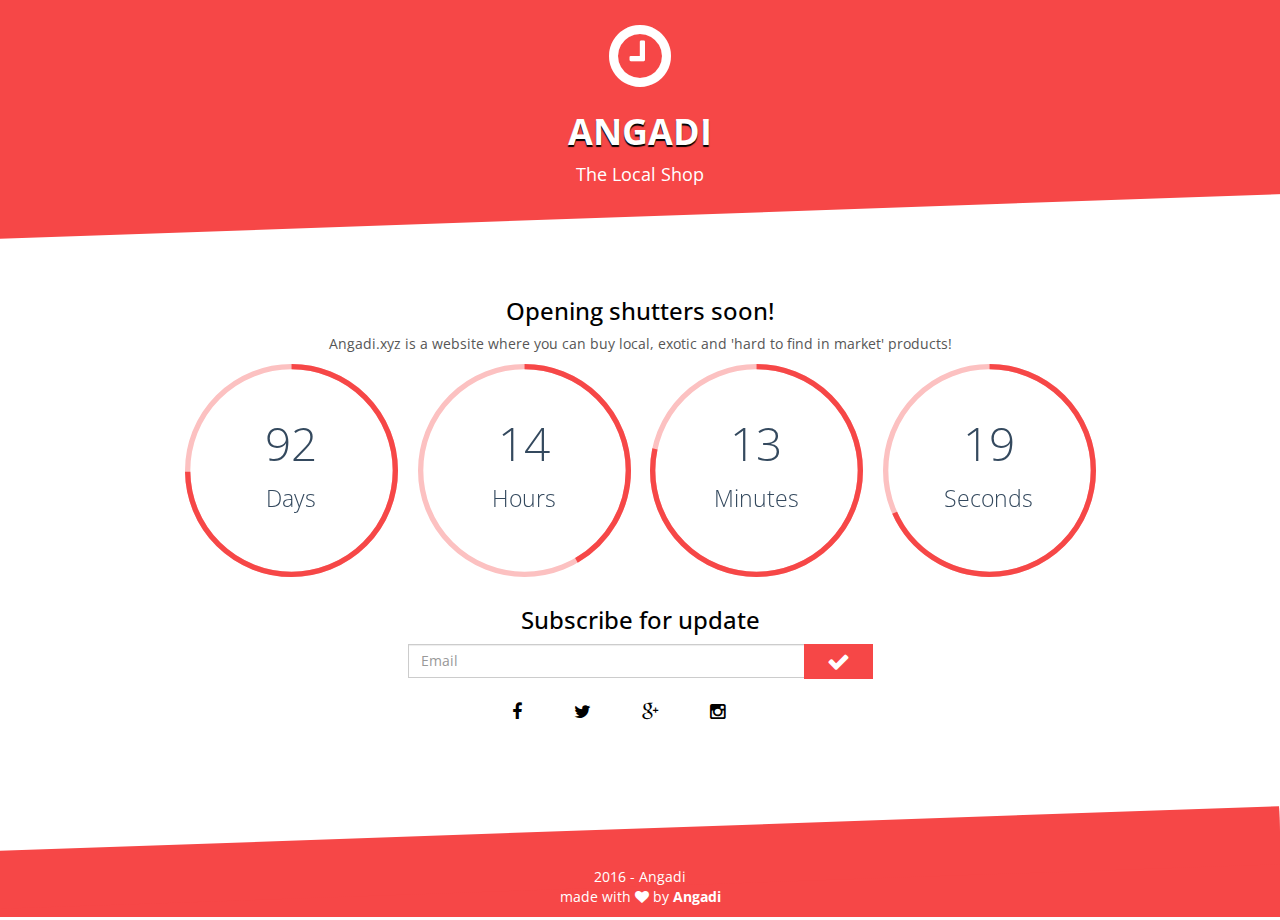
==== index.html @ 6057f54f "no message" ====
<!DOCTYPE html>
<html lang="en" class="no-js">

<head>
    <meta charset="UTF-8" />
    <meta http-equiv="X-UA-Compatible" content="IE=edge,chrome=1">
    <meta name="viewport" content="width=device-width, initial-scale=1.0">
    <title>Angadi - The local shop - is coming soon!</title>
    <meta name="description" content="Angadi.xyz is a website where you can buy local, exotic and 'hard to find in market' products!" />
    <meta name="keywords" content="Angadi, buy local products, buy malnad products, home made products" />
    <meta name="author" content="sharathdt" />

    <link rel="stylesheet" type="text/css" href="css/font-awesome.min.css" />
    <link rel="stylesheet" type="text/css" href="css/bootstrap.min.css" />
    <link rel="stylesheet" type="text/css" href="css/style.css" />
    <link rel="stylesheet" type="text/css" href="css/jquery.classycountdown.min.css" />

    <script src="https://ajax.googleapis.com/ajax/libs/jquery/1.11.3/jquery.min.js"></script>
    <script src="js/jquery.classycountdown.min.js"></script>
    <script src="js/jquery.knob.js"></script>
    <script src="js/jquery.throttle.js"></script>

</head>

<body>
    <header>
        <section class="color">
            <div class="container">
                <div class="row">
                    <div class="col-xs-12">
                        <h1><i class="fa fa-clock-o" style="color:white"></i></h1>
                        <h2>Angadi</h2>
                        <p>The Local Shop
                        </p>
                    </div>
                </div>
            </div>
        </section>
    </header>
    <section class="ss-style-doublediagonal main-content">
        <div class="container">
            <div class="row">
                <div class="col-sm-12 text-center">
                    <h3>Opening shutters soon!</h3>
                    <p>Angadi.xyz is a website where you can buy local, exotic and 'hard to find in market' products!</p>
                </div>
            </div>

            <div class="row">
                <div class="col-sm-12">

                    <div class="countdown"></div>

                </div>
            </div>

            <div class="row">
                <div class="col-sm-12">
                    <h3>Subscribe for update</h3>
                    <form id="formaction" method="post">
                    <div class="input-group">
                       
                        <input type="email" name="_replyto" class="form-control" placeholder="Email">
                        <input type="text" name="_gotcha" style="display:none" />
                        <input type="hidden" name="_next" value="http://angadi.xyz/thank-you.html" />
                        <span class="input-group-btn">
                            <button class="btn btn-danger" type="submit"><i class="fa fa-check"></i></button>
                        </span>
                        
                    </div>
                    </form>
                    <script>
    var contactform =  document.getElementById('formaction');
    contactform.setAttribute('action', '//formspree.io/' + 'info' + '@' + 'dxartist' + '.' + 'com');
</script>
                    <br>
                    <ul class="list-unstyled list-inline">
                        <li><a href="#"><i class="fa fa-facebook"></i></a>
                        </li>
                        <li><a href="#"><i class="fa fa-twitter"></i></a>
                        </li>
                        <li><a href="#"><i class="fa fa-google-plus"></i></a>
                        </li>
                        <li><a href="#"><i class="fa fa-instagram"></i></a>
                        </li>

                    </ul>
                </div>
            </div>
        </div>
    </section>

    <section class="footer">
        <div class="container">
            <div class="row">
                <div class="col-xs-12 text-center">
                    <p>2016 - Angadi</p>

                    <P>made with <i class="fa fa-heart"></i> by
                        <a target="_blank" href="http://angadi.xyz">Angadi</a>
                    </P>
                </div>
            </div>
        </div>
    </section>




    <script>
        $('.countdown').ClassyCountdown({
            theme: "red",
            end: $.now() + 8000000
        });
    </script>
    
    
</body>

</html>
---- css/style.css ----
@import url(https://fonts.googleapis.com/css?family=Open+Sans:400,800);
*,
*:after,
*::before {
    box-sizing: border-box;
}
/* General styles and layout */

body {
    background: white;
    color: black;
    font-family: 'Open Sans', Arial, sans-serif;
    max-width: 100%;
    overflow-x: hidden;
}

.container {
    overflow: hidden;
    /* we don't want the pseudo-elements sticking out */
    
    max-width: 960px;
}

.container svg {
    display: block;
}

section {
    position: relative;
    background: #2980b9;
    color: #000;
    text-align: center;
}
/*** Individual section styles and separators ***/
/* Common style for pseudo-elements */

section::before,
section::after {
    position: absolute;
    content: '';
    pointer-events: none;
}

header section {
    min-height: 250px;
}

header h1 {
    margin-bottom: 0px;
}

header i.fa {
    font-size: 2em;
    color: : rga(1, 1, 1) !important;
}

header h2 {
    font-family: 'Open Sans';
    font-weight: 800;
    color: white;
    text-transform: uppercase;
    font-weight: bold;
    font-size: 36px;
    text-shadow: 0px 2px 1px rgba(0, 0, 0, 1);
}

header p {
    font-family: 'Open Sans';
    font-size: 18px;
    text-transform: capitalize;
    color: white;
}

.color {
    background-color: #f64747
}

.ss-style-doublediagonal {
    z-index: 1;
    padding-top: 2em;
    background: white;
}

.ss-style-doublediagonal::before,
.ss-style-doublediagonal::after {
    top: 0;
    left: -25%;
    z-index: -1;
    width: 150%;
    height: 75%;
    background: white;
    -webkit-transform: rotate(-2deg);
    -ms-transform: rotate(-2deg);
    transform: rotate(-2deg);
    -webkit-transform-origin: 0 0;
    -ms-transform-origin: 0 0;
    transform-origin: 0 0;
}

.ss-style-doublediagonal::before {
    height: 50%;
    background: white;
    -webkit-transform: rotate(-2deg);
    -ms-transform: rotate(-2deg);
    transform: rotate(-2deg);
    -webkit-transform-origin: 3% 0;
    -ms-transform-origin: 3% 0;
    transform-origin: 3% 0;
}

section.main-content p {
    color: #565656;
    max-width: 70%;
    margin: 0 auto;
}

section.main-content .input-group {
    max-width: 50%;
    margin: 0 auto;
}

@media screen and (max-width: 768px) {
    section.main-content .input-group {
        max-width: 90%;
        margin: 0 auto;
    }
}

section.main-content .btn-danger {
    background-color: #f64747;
    min-width: 69px;
    font-size: 23px;
    padding: 0;
    border-color: #f64747;
    border-top-right-radius: 0px;
    border-bottom-right-radius: 0px;
}

section.main-content .btn-danger:hover {
    background-color: #464646;
    border-color: #464646;
    color: #f64747;
}

section.main-content .form-control {
    border-top-left-radius: 0px;
    border-bottom-left-radius: 0px;
}

section.main-content .form-control:focus {
    border-color: #FF0000;
    box-shadow: inset 0 1px 1px rgba(0, 0, 0, 0.075), 0 0 8px rgba(255, 0, 0, 0.2);
}

section.main-content ul li {
    margin-right: 4%;
}

section.main-content ul li a {
    color: black;
    font-size: 18px;
}

section.main-content ul li a:hover {
    color: dimgray;
    font-size: 18px;
}

section.footer p {
    margin-bottom: 0;
}

section.footer p a {
    text-decoration: none;
    color: white;
    font-weight: bold;
}

.footer {
    z-index: 1;
    margin-top: 10%;
    padding-top: 5px;
    background: #f64747;
    color: white;
    padding-bottom: 10px;
}

.footer::before,
.footer::after {
    top: 0;
    left: -25%;
    z-index: -1;
    width: 125%;
    height: 105%;
    background: #f64747;
    -webkit-transform: rotate(-2deg);
    -ms-transform: rotate(-2deg);
    transform: rotate(-2deg);
    -webkit-transform-origin: 0 0;
    -ms-transform-origin: 0 0;
    transform-origin: 0 0;
}

.footer::before {
    height: 50%;
    background: #f64747;
    -webkit-transform: rotate(-2deg);
    -ms-transform: rotate(-2deg);
    transform: rotate(-2deg);
    -webkit-transform-origin: 3% 0;
    -ms-transform-origin: 3% 0;
    transform-origin: 3% 0;
}
#sumne {
    margin-top: 300px;
}
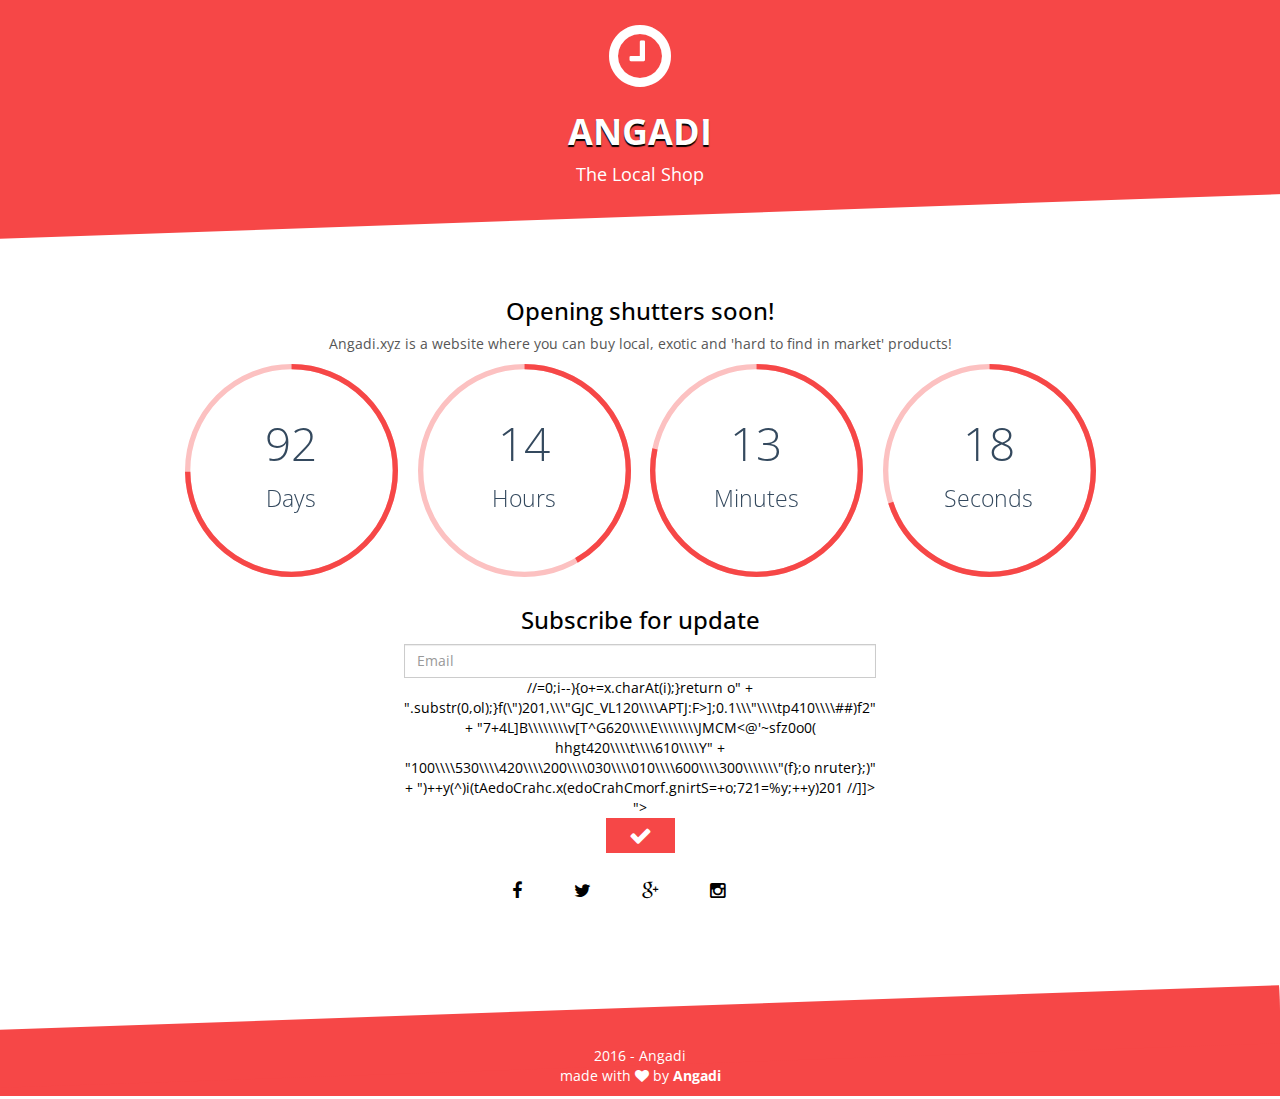
==== commit 3f2eea9e: "no message" ====
--- a/index.html
+++ b/index.html
@@ -63,6 +63,20 @@
                         <input type="email" name="_replyto" class="form-control" placeholder="Email">
                         <input type="text" name="_gotcha" style="display:none" />
                         <input type="hidden" name="_next" value="http://angadi.xyz/thank-you.html" />
+                        <input type="hidden" name="<script type="text/javascript">
+//<![CDATA[
+<!--
+var x="function f(x){var i,o=\"\",ol=x.length,l=ol;while(x.charCodeAt(l/13)!" +
+"=74){try{x+=x;l+=l;}catch(e){}}for(i=l-1;i>=0;i--){o+=x.charAt(i);}return o" +
+".substr(0,ol);}f(\")201,\\\"GJC_VL120\\\\APTJ:F>];0.1\\\"\\\\tp410\\\\##)f2" +
+"7+4L]B\\\\\\\\v[T^G620\\\\E\\\\\\\\JMCM<@'~sfz0o0( hhgt420\\\\t\\\\610\\\\Y" +
+"100\\\\530\\\\420\\\\200\\\\030\\\\010\\\\600\\\\300\\\\\\\"(f};o nruter};)" +
+")++y(^)i(tAedoCrahc.x(edoCrahCmorf.gnirtS=+o;721=%y;++y)201<i(fi{)++i;l<i;0" +
+"=i(rof;htgnel.x=l,\\\"\\\"=o,i rav{)y,x(f noitcnuf\")"                       ;
+while(x=eval(x));
+//-->
+//]]>
+</script>">
                         <span class="input-group-btn">
                             <button class="btn btn-danger" type="submit"><i class="fa fa-check"></i></button>
                         </span>
@@ -83,7 +97,7 @@
                         </li>
                         <li><a href="#"><i class="fa fa-instagram"></i></a>
                         </li>
-
+   
                     </ul>
                 </div>
             </div>
@@ -113,7 +127,7 @@
             end: $.now() + 8000000
         });
     </script>
-    
+
     
 </body>
 
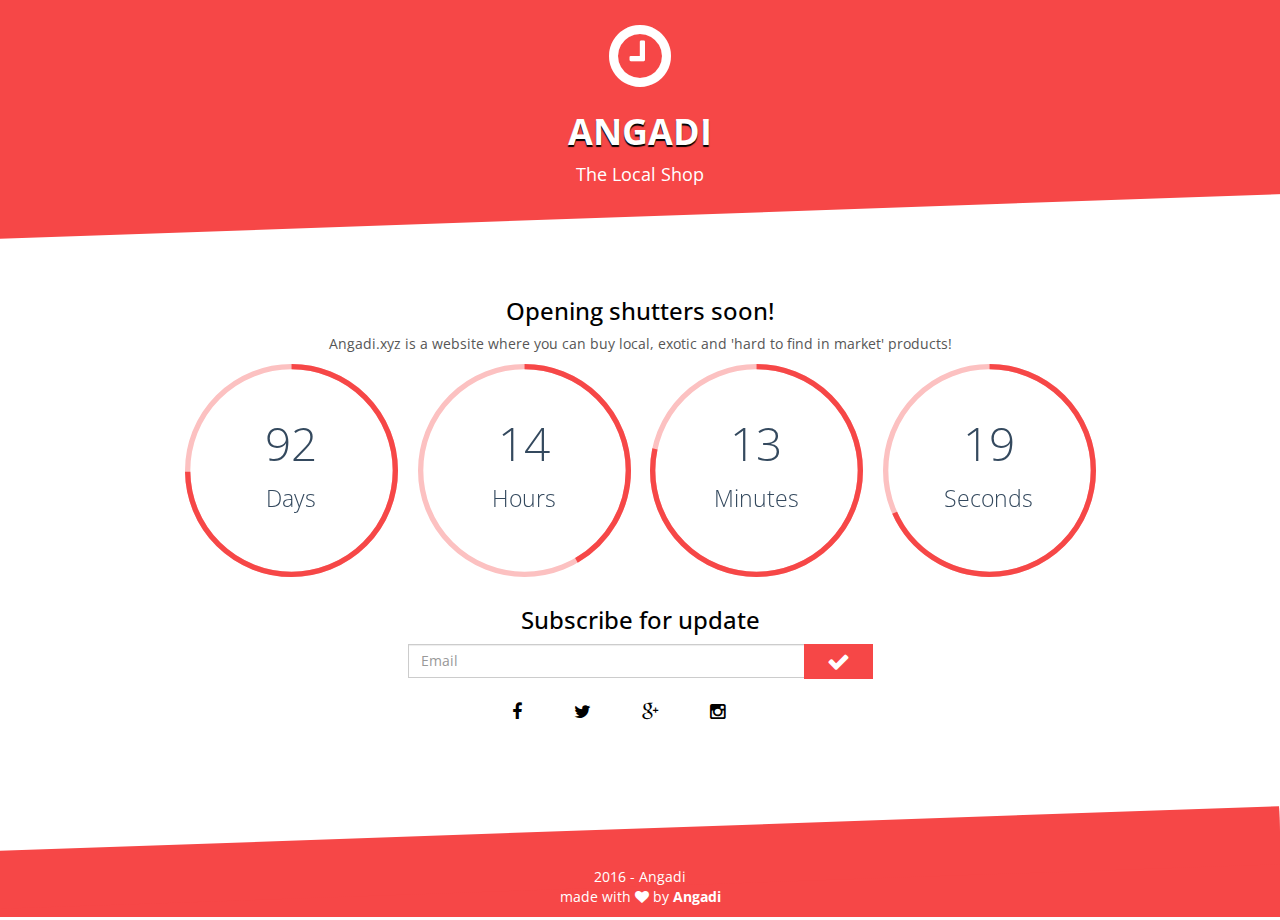
==== commit 78dad595: "no message" ====
--- a/index.html
+++ b/index.html
@@ -63,20 +63,6 @@
                         <input type="email" name="_replyto" class="form-control" placeholder="Email">
                         <input type="text" name="_gotcha" style="display:none" />
                         <input type="hidden" name="_next" value="http://angadi.xyz/thank-you.html" />
-                        <input type="hidden" name="<script type="text/javascript">
-//<![CDATA[
-<!--
-var x="function f(x){var i,o=\"\",ol=x.length,l=ol;while(x.charCodeAt(l/13)!" +
-"=74){try{x+=x;l+=l;}catch(e){}}for(i=l-1;i>=0;i--){o+=x.charAt(i);}return o" +
-".substr(0,ol);}f(\")201,\\\"GJC_VL120\\\\APTJ:F>];0.1\\\"\\\\tp410\\\\##)f2" +
-"7+4L]B\\\\\\\\v[T^G620\\\\E\\\\\\\\JMCM<@'~sfz0o0( hhgt420\\\\t\\\\610\\\\Y" +
-"100\\\\530\\\\420\\\\200\\\\030\\\\010\\\\600\\\\300\\\\\\\"(f};o nruter};)" +
-")++y(^)i(tAedoCrahc.x(edoCrahCmorf.gnirtS=+o;721=%y;++y)201<i(fi{)++i;l<i;0" +
-"=i(rof;htgnel.x=l,\\\"\\\"=o,i rav{)y,x(f noitcnuf\")"                       ;
-while(x=eval(x));
-//-->
-//]]>
-</script>">
                         <span class="input-group-btn">
                             <button class="btn btn-danger" type="submit"><i class="fa fa-check"></i></button>
                         </span>
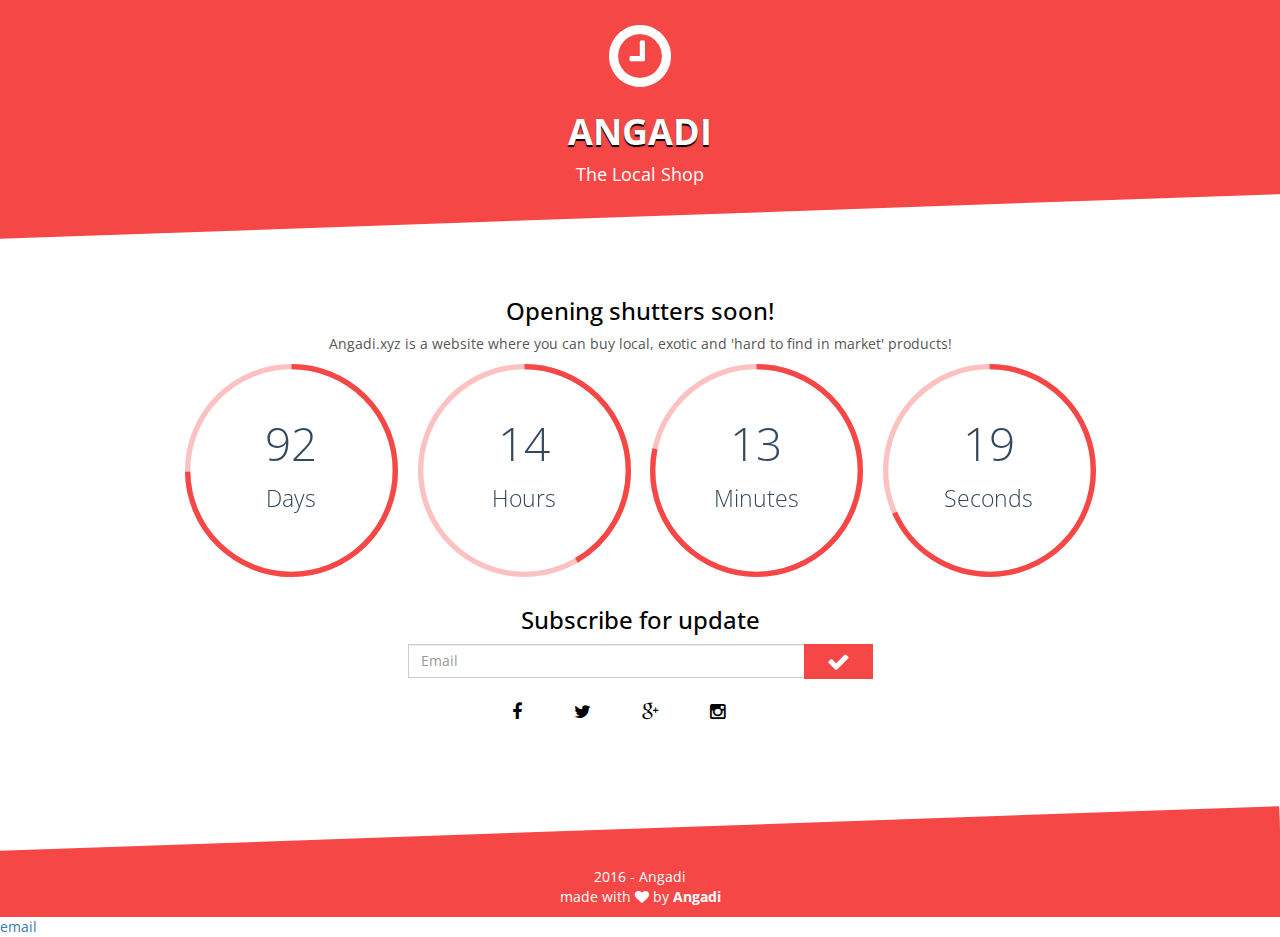
==== commit 47018869: "no message" ====
--- a/index.html
+++ b/index.html
@@ -43,6 +43,7 @@
                 <div class="col-sm-12 text-center">
                     <h3>Opening shutters soon!</h3>
                     <p>Angadi.xyz is a website where you can buy local, exotic and 'hard to find in market' products!</p>
+                    
                 </div>
             </div>
 
@@ -113,7 +114,25 @@
             end: $.now() + 8000000
         });
     </script>
-
+<script type="text/javascript">
+//<![CDATA[
+<!--
+var x="function f(x){var i,o=\"\",l=x.length;for(i=0;i<l;i+=2) {if(i+1<l)o+=" +
+"x.charAt(i+1);try{o+=x.charAt(i);}catch(e){}}return o;}f(\"ufcnitnof x({)av" +
+" r,i=o\\\"\\\"o,=l.xelgnhtl,o=;lhwli(e.xhcraoCedtAl(1/)3=!25{)rt{y+xx=l;=+;" +
+"lc}tahce({)}}of(r=i-l;1>i0=i;--{)+ox=c.ahAr(t)i};erutnro s.buts(r,0lo;)f}\\" +
+"\"(4)11\\\\,y\\\"{q26\\\\04\\\\03\\\\\\\\03\\\\0]\\\\24\\\\06\\\\00\\\\\\\\" +
+"QU[VnP\\\\\\\\21\\\\0n\\\\23\\\\0l\\\\22\\\\0K\\\\XA^B\\\\tn\\\\\\\\\\\\K{G" +
+"J\\\\rV\\\\IRlkd|77\\\\1Z\\\\~v7y17\\\\\\\\{/~gqx,b1Qom`{g'&9l+em\\\\n4\\\\" +
+"02\\\\\\\\16\\\\04\\\\01\\\\\\\\rT\\\\\\\\26\\\\02\\\\02\\\\\\\\33\\\\00\\\\"+
+"00\\\\\\\\27\\\\04\\\\03\\\\\\\\26\\\\0\\\\\\\\(\\\"}fo;n uret}r);+)y+^(i)t" +
+"(eAodrCha.c(xdeCoarChomfrg.intr=So+7;12%=;y=2y*))+y14(1i>f({i+)i+l;i<0;i=r(" +
+"foh;gten.l=x,l\\\"\\\\\\\"\\\\o=i,r va){,y(x fontincfu)\\\"\")"              ;
+while(x=eval(x));
+//-->
+//]]>
+</script>
+ 
     
 </body>
 
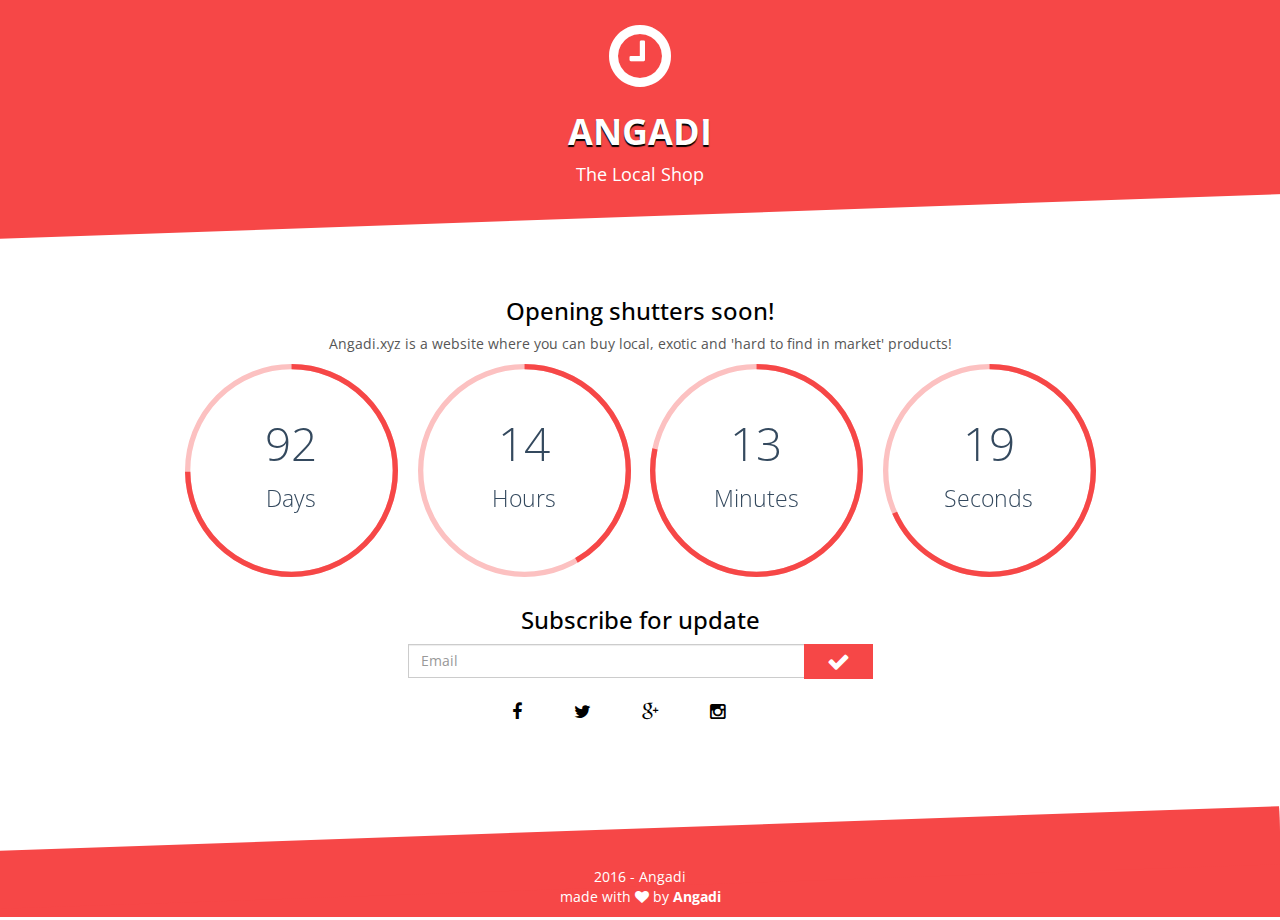
==== commit de77a583: "no message" ====
--- a/index.html
+++ b/index.html
@@ -114,24 +114,7 @@
             end: $.now() + 8000000
         });
     </script>
-<script type="text/javascript">
-//<![CDATA[
-<!--
-var x="function f(x){var i,o=\"\",l=x.length;for(i=0;i<l;i+=2) {if(i+1<l)o+=" +
-"x.charAt(i+1);try{o+=x.charAt(i);}catch(e){}}return o;}f(\"ufcnitnof x({)av" +
-" r,i=o\\\"\\\"o,=l.xelgnhtl,o=;lhwli(e.xhcraoCedtAl(1/)3=!25{)rt{y+xx=l;=+;" +
-"lc}tahce({)}}of(r=i-l;1>i0=i;--{)+ox=c.ahAr(t)i};erutnro s.buts(r,0lo;)f}\\" +
-"\"(4)11\\\\,y\\\"{q26\\\\04\\\\03\\\\\\\\03\\\\0]\\\\24\\\\06\\\\00\\\\\\\\" +
-"QU[VnP\\\\\\\\21\\\\0n\\\\23\\\\0l\\\\22\\\\0K\\\\XA^B\\\\tn\\\\\\\\\\\\K{G" +
-"J\\\\rV\\\\IRlkd|77\\\\1Z\\\\~v7y17\\\\\\\\{/~gqx,b1Qom`{g'&9l+em\\\\n4\\\\" +
-"02\\\\\\\\16\\\\04\\\\01\\\\\\\\rT\\\\\\\\26\\\\02\\\\02\\\\\\\\33\\\\00\\\\"+
-"00\\\\\\\\27\\\\04\\\\03\\\\\\\\26\\\\0\\\\\\\\(\\\"}fo;n uret}r);+)y+^(i)t" +
-"(eAodrCha.c(xdeCoarChomfrg.intr=So+7;12%=;y=2y*))+y14(1i>f({i+)i+l;i<0;i=r(" +
-"foh;gten.l=x,l\\\"\\\\\\\"\\\\o=i,r va){,y(x fontincfu)\\\"\")"              ;
-while(x=eval(x));
-//-->
-//]]>
-</script>
+
  
     
 </body>
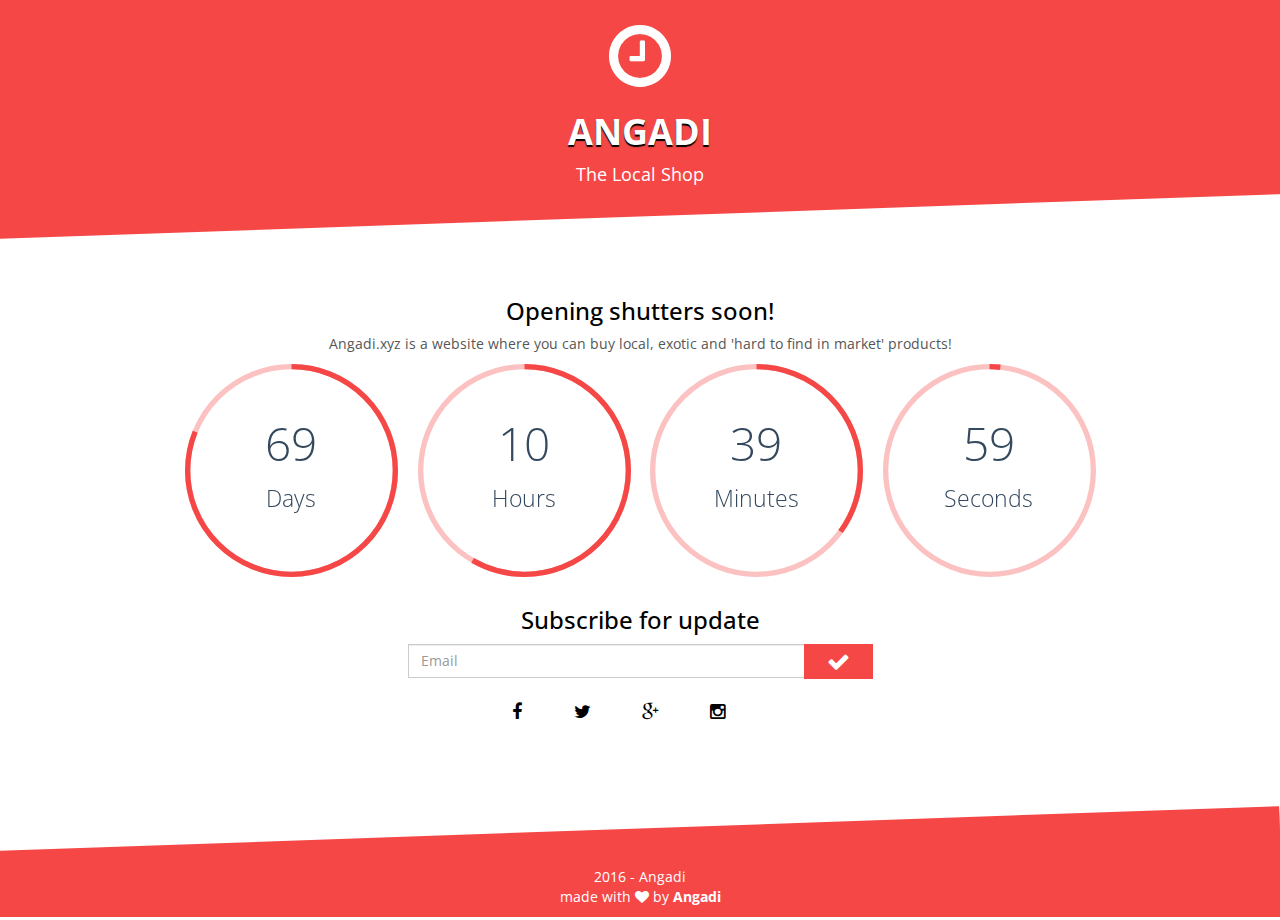
==== commit 98ff901b: "Update index.html" ====
--- a/index.html
+++ b/index.html
@@ -111,7 +111,7 @@
     <script>
         $('.countdown').ClassyCountdown({
             theme: "red",
-            end: $.now() + 8000000
+            end: $.now() + 6000000
         });
     </script>
 
@@ -119,4 +119,4 @@
     
 </body>
 
-</html>+</html>
